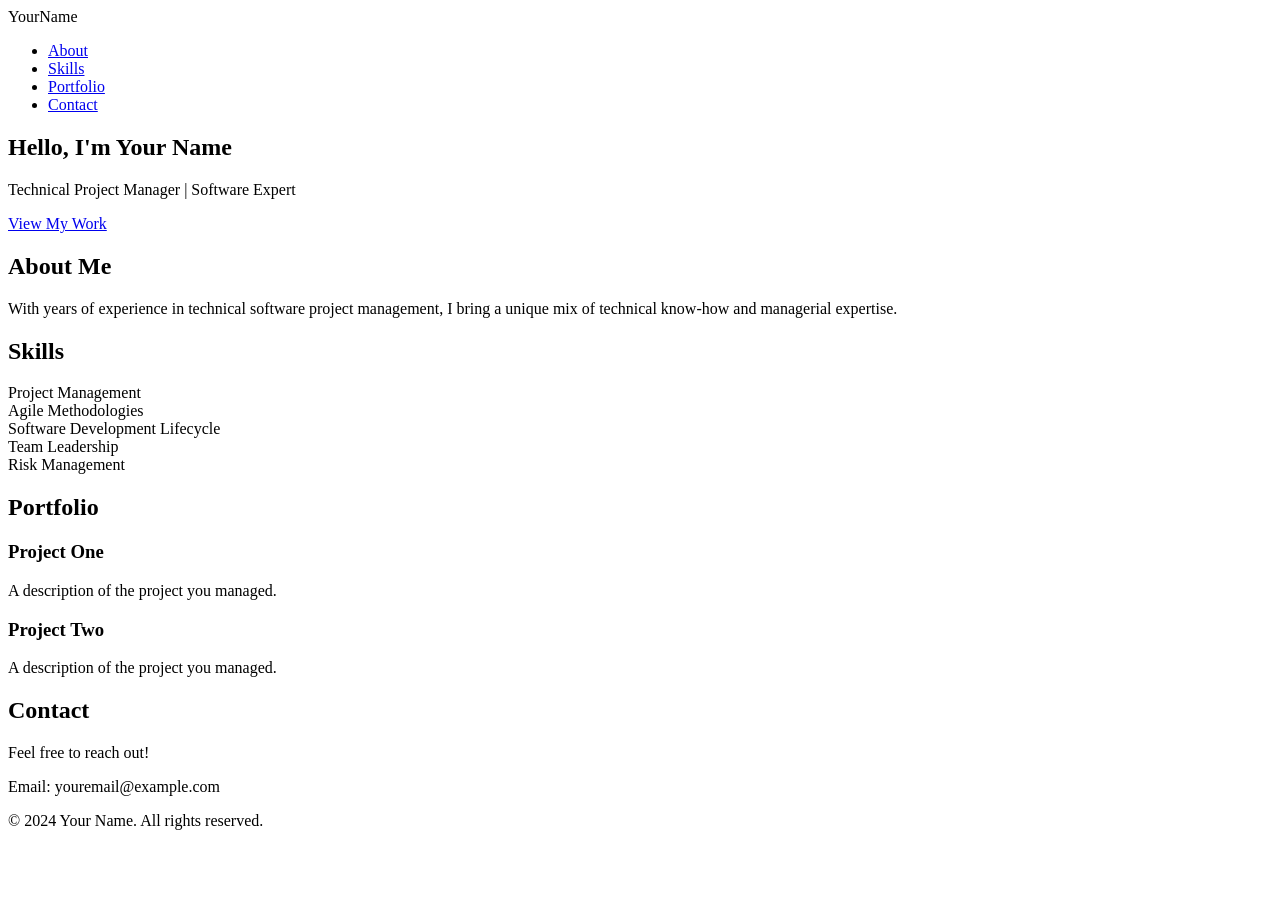
==== portfolio/index.html @ d62e914f "created new portfolio" ====
<!DOCTYPE html>
<html lang="en">
<head>
    <meta charset="UTF-8">
    <meta name="viewport" content="width=device-width, initial-scale=1.0">
    <meta http-equiv="X-UA-Compatible" content="ie=edge">
    <title>Your Name - Portfolio</title>
    <link rel="stylesheet" href="css/style.css">
    <link rel="preconnect" href="https://fonts.googleapis.com">
    <link rel="preconnect" href="https://fonts.gstatic.com" crossorigin>
    <link href="https://fonts.googleapis.com/css2?family=Poppins:wght@300;400;600&display=swap" rel="stylesheet">
</head>
<body>
    <header>
        <nav>
            <div class="logo">YourName</div>
            <ul class="nav-links">
                <li><a href="#about">About</a></li>
                <li><a href="#skills">Skills</a></li>
                <li><a href="#portfolio">Portfolio</a></li>
                <li><a href="#contact">Contact</a></li>
            </ul>
        </nav>
    </header>

    <section id="hero">
        <h1>Hello, I'm <span>Your Name</span></h1>
        <p>Technical Project Manager | Software Expert</p>
        <a href="#portfolio" class="btn">View My Work</a>
    </section>

    <section id="about">
        <h2>About Me</h2>
        <p>With years of experience in technical software project management, I bring a unique mix of technical know-how and managerial expertise.</p>
    </section>

    <section id="skills">
        <h2>Skills</h2>
        <div class="skill-box">
            <div class="skill">Project Management</div>
            <div class="skill">Agile Methodologies</div>
            <div class="skill">Software Development Lifecycle</div>
            <div class="skill">Team Leadership</div>
            <div class="skill">Risk Management</div>
        </div>
    </section>

    <section id="portfolio">
        <h2>Portfolio</h2>
        <div class="projects">
            <div class="project">
                <h3>Project One</h3>
                <p>A description of the project you managed.</p>
            </div>
            <div class="project">
                <h3>Project Two</h3>
                <p>A description of the project you managed.</p>
            </div>
        </div>
    </section>

    <section id="contact">
        <h2>Contact</h2>
        <p>Feel free to reach out!</p>
        <p>Email: youremail@example.com</p>
    </section>

    <footer>
        <p>&copy; 2024 Your Name. All rights reserved.</p>
    </footer>

    <script src="js/script.js"></script>
</body>
</html>
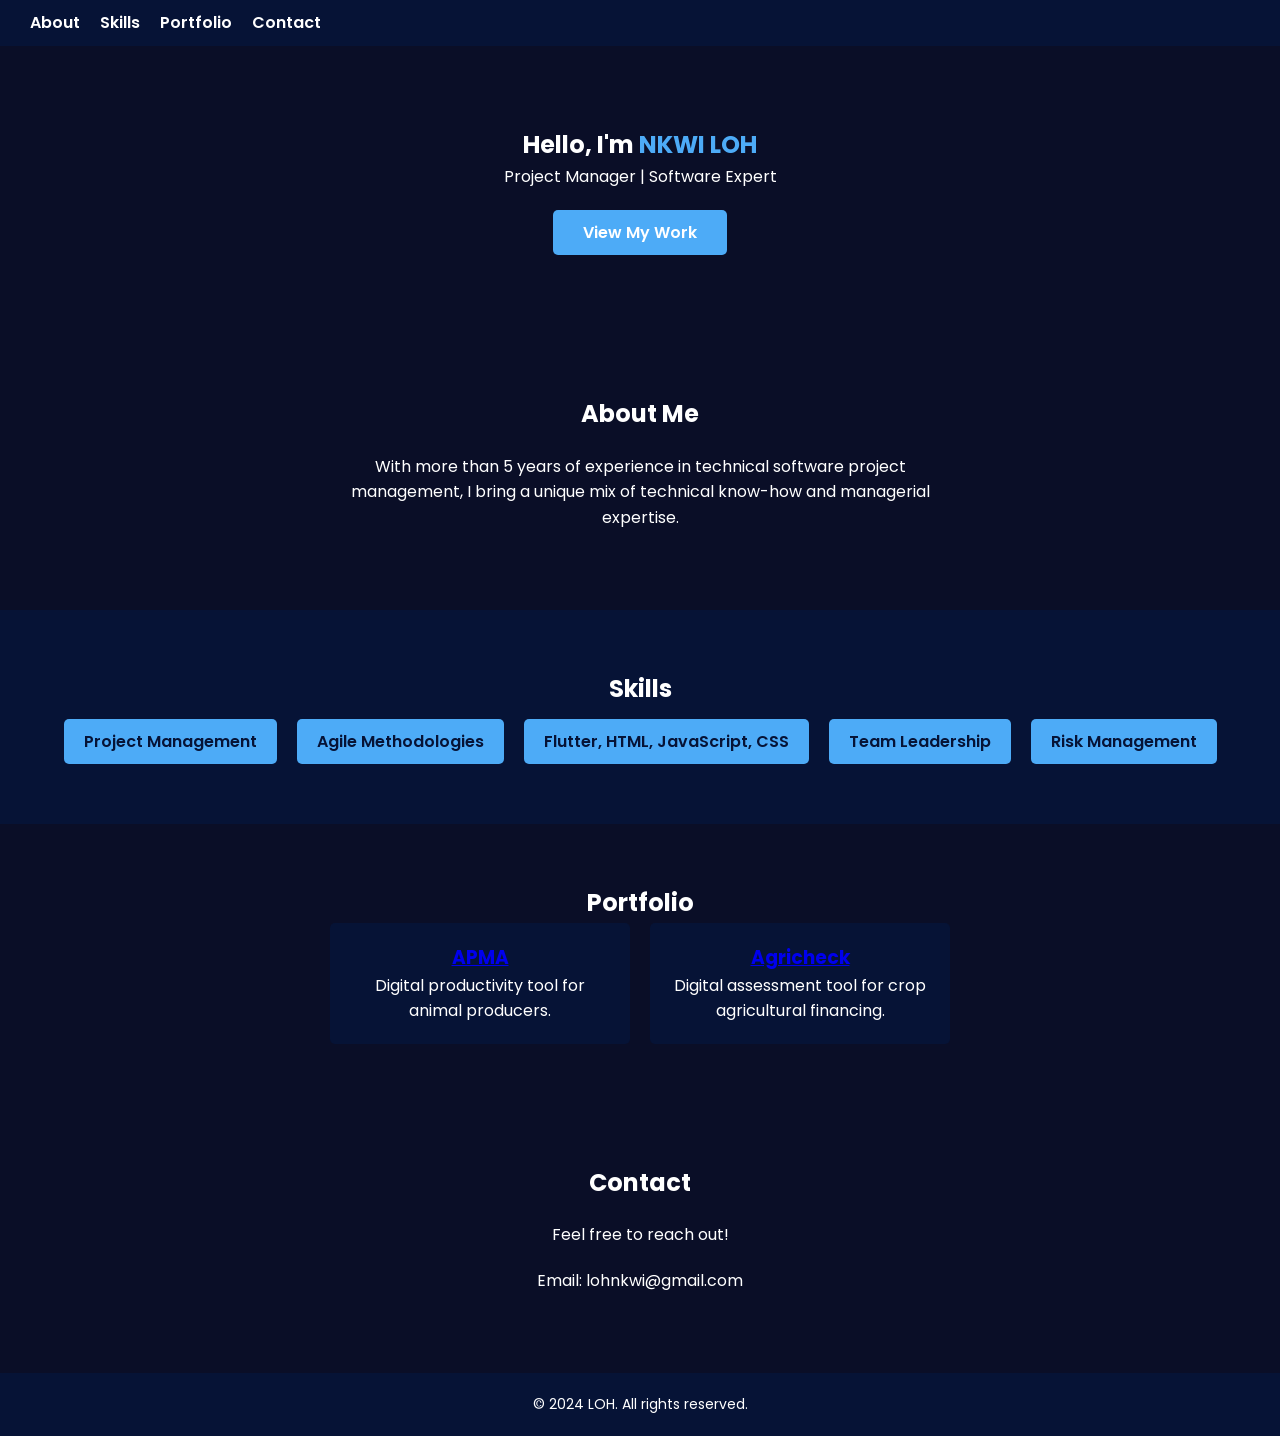
==== commit 268e1451: "updated links to projects" ====
--- a/portfolio/index.html
+++ b/portfolio/index.html
@@ -13,7 +13,6 @@
 <body>
     <header>
         <nav>
-            <div class="logo">YourName</div>
             <ul class="nav-links">
                 <li><a href="#about">About</a></li>
                 <li><a href="#skills">Skills</a></li>
@@ -24,14 +23,14 @@
     </header>
 
     <section id="hero">
-        <h1>Hello, I'm <span>Your Name</span></h1>
-        <p>Technical Project Manager | Software Expert</p>
+        <h1>Hello, I'm <span>NKWI LOH</span></h1>
+        <p>Project Manager | Software Expert</p>
         <a href="#portfolio" class="btn">View My Work</a>
     </section>
 
     <section id="about">
         <h2>About Me</h2>
-        <p>With years of experience in technical software project management, I bring a unique mix of technical know-how and managerial expertise.</p>
+        <p>With more than 5 years of experience in technical software project management, I bring a unique mix of technical know-how and managerial expertise.</p>
     </section>
 
     <section id="skills">
@@ -39,7 +38,7 @@
         <div class="skill-box">
             <div class="skill">Project Management</div>
             <div class="skill">Agile Methodologies</div>
-            <div class="skill">Software Development Lifecycle</div>
+            <div class="skill">Flutter, HTML, JavaScript, CSS</div>
             <div class="skill">Team Leadership</div>
             <div class="skill">Risk Management</div>
         </div>
@@ -49,12 +48,12 @@
         <h2>Portfolio</h2>
         <div class="projects">
             <div class="project">
-                <h3>Project One</h3>
-                <p>A description of the project you managed.</p>
+                <h3><a href="https://play.google.com/store/apps/details?id=com.wwlagroconsulting.apma" target="_blank">APMA</a></h3>
+                <p>Digital productivity tool for animal producers.</p>
             </div>
             <div class="project">
-                <h3>Project Two</h3>
-                <p>A description of the project you managed.</p>
+                <h3><a href="https://agricheck.vercel.app/" target="_blank">Agricheck</a></h3>
+                <p>Digital assessment tool for crop agricultural financing.</p>
             </div>
         </div>
     </section>
@@ -62,11 +61,11 @@
     <section id="contact">
         <h2>Contact</h2>
         <p>Feel free to reach out!</p>
-        <p>Email: youremail@example.com</p>
+        <p>Email: lohnkwi@gmail.com</p>
     </section>
 
     <footer>
-        <p>&copy; 2024 Your Name. All rights reserved.</p>
+        <p>&copy; 2024 LOH. All rights reserved.</p>
     </footer>
 
     <script src="js/script.js"></script>
--- a/portfolio/css/style.css
+++ b/portfolio/css/style.css
@@ -0,0 +1,120 @@
+* {
+    margin: 0;
+    padding: 0;
+    box-sizing: border-box;
+}
+
+body {
+    font-family: 'Poppins', sans-serif;
+    background-color: #0A0E27;
+    color: #ffffff;
+    line-height: 1.6;
+}
+
+header {
+    background-color: #061336;
+    padding: 10px 20px;
+    display: flex;
+    justify-content: space-between;
+    align-items: center;
+}
+
+.nav-links {
+    list-style-type: none;
+    display: flex;
+}
+
+.nav-links li {
+    margin: 0 10px;
+}
+
+.nav-links a {
+    text-decoration: none;
+    color: #ffffff;
+    font-weight: 600;
+    transition: color 0.3s ease;
+}
+
+.nav-links a:hover {
+    color: #4dabf7;
+}
+
+#hero {
+    text-align: center;
+    padding: 80px 20px;
+    background-color: #0A0E27;
+}
+
+#hero h1 span {
+    color: #4dabf7;
+}
+
+.btn {
+    display: inline-block;
+    margin-top: 20px;
+    padding: 10px 30px;
+    background-color: #4dabf7;
+    color: #ffffff;
+    text-decoration: none;
+    border-radius: 5px;
+    font-weight: 600;
+}
+
+.btn:hover {
+    background-color: #77c0f9;
+}
+
+section {
+    padding: 60px 20px;
+    text-align: center;
+}
+
+#about p, #contact p {
+    max-width: 600px;
+    margin: 20px auto;
+}
+
+#skills {
+    background-color: #061336;
+}
+
+.skill-box {
+    display: flex;
+    justify-content: center;
+    gap: 20px;
+    flex-wrap: wrap;
+}
+
+.skill {
+    background-color: #4dabf7;
+    padding: 10px 20px;
+    border-radius: 5px;
+    color: #061336;
+    font-weight: 600;
+    margin-top: 10px;
+}
+
+#portfolio .projects {
+    display: flex;
+    justify-content: center;
+    gap: 20px;
+    flex-wrap: wrap;
+}
+
+.project {
+    background-color: #061336;
+    padding: 20px;
+    border-radius: 5px;
+    width: 300px;
+}
+
+footer {
+    background-color: #061336;
+    text-align: center;
+    padding: 20px;
+}
+
+footer p {
+    color: #ffffff;
+    font-size: 14px;
+}
